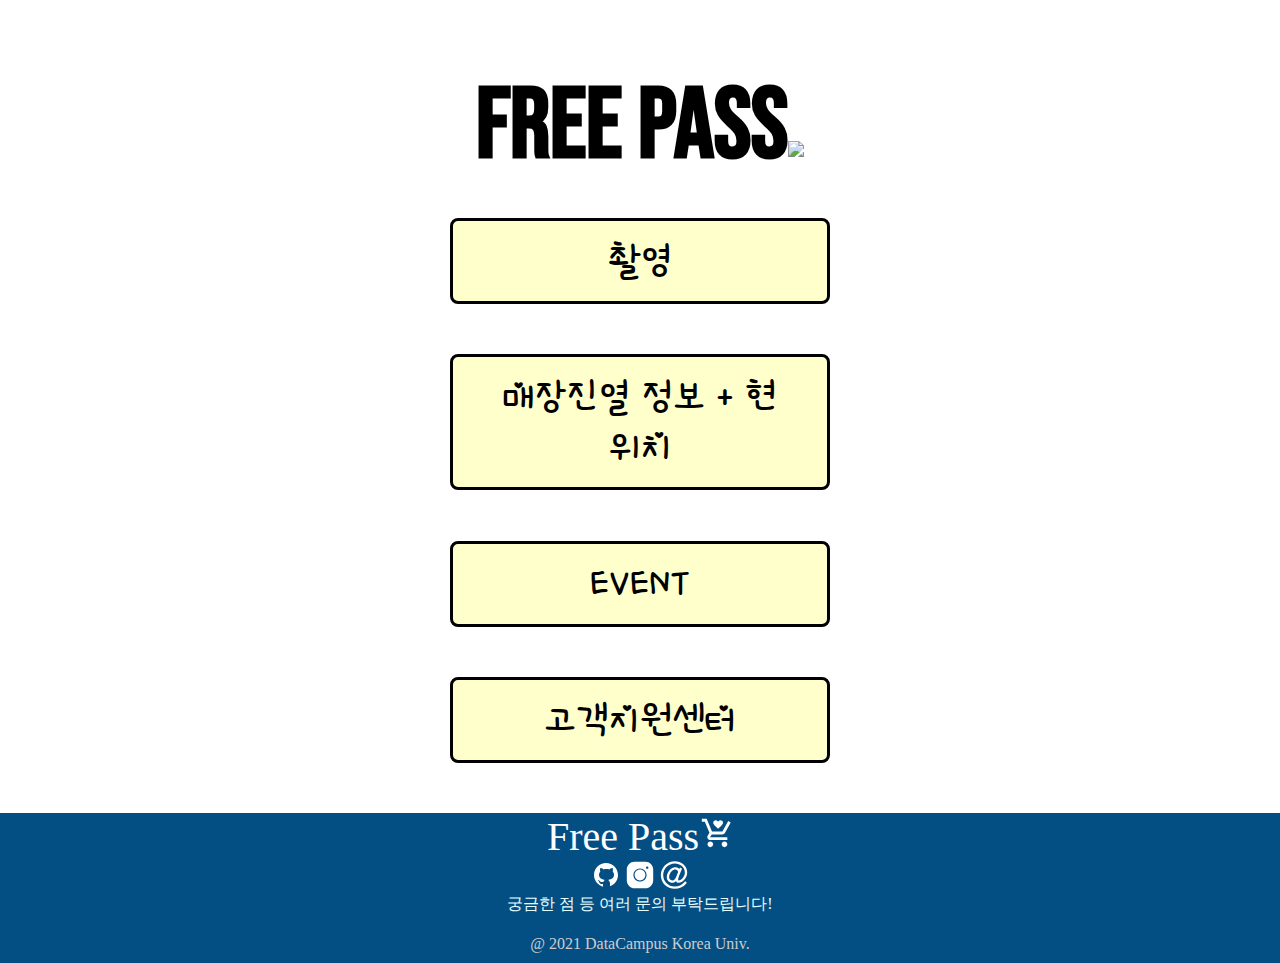
==== CartPass/Web/index.html @ bb1f5be0 "Rename main.html to index.html" ====
<!DOCTYPE html>
<html lang="en">
    <head>
        <meta charset="UTF-8">
        <meta name="viewport" content="width=device-width, initial-scale=1">
        <title>Free Pass</title>
        <link rel="stylesheet" href="./css/main.css">
        <link href="https://fonts.googleapis.com/css2?family=Bebas+Neue&display=swap" rel="stylesheet">
        <link href="https://fonts.googleapis.com/css2?family=Single+Day&display=swap" rel="stylesheet">
        <style type="text/css">
        a:link { color: black; text-decoration: none;}
        a:visited { color: black; text-decoration: none;}
        a:hover { color: black; text-decoration: underline dotted red;;}
        </style>



    </head>
    <body>
        <h1 class="ffont">Free Pass<img src="https://img.icons8.com/material-outlined/75/000000/favorite-cart.png"/></h1>
        <div class="btn-group">
            <button class="button" style="border: 3px solid black;"><a href="camera.html">촬영</a></button>
            <button class="button" style="border: 3px solid black;"><a href="mart.html">매장진열 정보 + 현 위치</a></button>
            <button class="button" style="border: 3px solid black;"><a href="event.html">EVENT</a></button>
            <button class="button" style="border: 3px solid black;"><a href="customer.html">고객지원센터</a></button>

        </div>
        <!-- Footer -->
        <footer>
            <div style="text-align: center;background:#034f84;margin-left:-10px;margin-right:-10px;margin-bottom:-10px;margin-top:50px;">
                <div style="color:white;font-size:40px;">Free Pass<svg xmlns="http://www.w3.org/2000/svg" x="0px" y="0px"
width="34" height="34"
viewBox="0 0 172 172"
style=" fill:#000000;"><g fill="none" fill-rule="nonzero" stroke="none" stroke-width="1" stroke-linecap="butt" stroke-linejoin="miter" stroke-miterlimit="10" stroke-dasharray="" stroke-dashoffset="0" font-family="none" font-weight="none" font-size="none" text-anchor="none" style="mix-blend-mode: normal"><path d="M0,172v-172h172v172z" fill="none"></path><g fill="#ffffff"><path d="M38.80078,14.30534l-24.43945,0.12598l0.06999,14.33333l14.83724,-0.06999l23.61361,56.64746l-8.5804,13.73145c-2.86667,4.58667 -3.01493,10.38036 -0.39193,15.10319c2.623,4.72283 7.59991,7.65657 13.00358,7.65657h86.41992v-14.33333h-86.41992l-0.46191,-0.83985l8.42643,-13.49349h53.52604c5.21017,0 10.005,-2.81897 12.52767,-7.36263l29.47851,-53.07812l-12.52766,-6.95671l-29.47852,53.06413h-52.71419zM85.4681,21.5c-7.61817,0 -13.80143,5.87689 -13.80143,13.12956c0,10.75 25.08333,29.87044 25.08333,29.87044c0,0 25.08333,-19.12044 25.08333,-29.87044c0,-7.25267 -6.18326,-13.12956 -13.80143,-13.12956c-7.25983,0 -11.2819,7.16667 -11.2819,7.16667c0,0 -4.02207,-7.16667 -11.2819,-7.16667zM57.33333,129c-7.91608,0 -14.33333,6.41725 -14.33333,14.33333c0,7.91608 6.41725,14.33333 14.33333,14.33333c7.91608,0 14.33333,-6.41725 14.33333,-14.33333c0,-7.91608 -6.41725,-14.33333 -14.33333,-14.33333zM129,129c-7.91608,0 -14.33333,6.41725 -14.33333,14.33333c0,7.91608 6.41725,14.33333 14.33333,14.33333c7.91608,0 14.33333,-6.41725 14.33333,-14.33333c0,-7.91608 -6.41725,-14.33333 -14.33333,-14.33333z"></path></g></g></svg></div>
                <a href="https://github.com/rhksdn2314/DataCampus2021_KU_Team3"><svg xmlns="http://www.w3.org/2000/svg" x="0px" y="0px"
width="30" height="30"
viewBox="0 0 172 172"
style=" fill:#000000;"><g fill="none" fill-rule="nonzero" stroke="none" stroke-width="1" stroke-linecap="butt" stroke-linejoin="miter" stroke-miterlimit="10" stroke-dasharray="" stroke-dashoffset="0" font-family="none" font-weight="none" font-size="none" text-anchor="none" style="mix-blend-mode: normal"><path d="M0,172v-172h172v172z" fill="none"></path><g fill="#ffffff"><path d="M86,17.2c-37.9948,0 -68.8,30.8052 -68.8,68.8c0,32.23853 22.19947,59.21387 52.12747,66.67867c-0.32107,-0.9288 -0.52747,-2.00667 -0.52747,-3.34253v-11.75907c-2.79213,0 -7.47053,0 -8.64587,0c-4.70707,0 -8.8924,-2.02387 -10.922,-5.78493c-2.2532,-4.1796 -2.64307,-10.57227 -8.22733,-14.4824c-1.65693,-1.30147 -0.3956,-2.7864 1.5136,-2.58573c3.526,0.9976 6.45,3.41707 9.202,7.00613c2.74053,3.5948 4.03053,4.40893 9.1504,4.40893c2.48253,0 6.19773,-0.14333 9.69507,-0.69373c1.88053,-4.77587 5.13133,-9.17333 9.10453,-11.2488c-22.9104,-2.3564 -33.84387,-13.75427 -33.84387,-29.22853c0,-6.66213 2.838,-13.1064 7.65973,-18.53587c-1.5824,-5.38933 -3.57187,-16.38013 0.60773,-20.56547c10.30853,0 16.54067,6.68507 18.03707,8.49107c5.13707,-1.76013 10.77867,-2.75773 16.70693,-2.75773c5.93973,0 11.60427,0.9976 16.7528,2.7692c1.4792,-1.79453 7.71707,-8.50253 18.04853,-8.50253c4.1968,4.19107 2.1844,15.22773 0.5848,20.6056c4.79307,5.418 7.61387,11.84507 7.61387,18.49573c0,15.4628 -10.91627,26.85493 -33.79227,29.2228c6.2952,3.2852 10.8876,12.51587 10.8876,19.4704v15.67493c0,0.59627 -0.13187,1.02627 -0.20067,1.53653c26.80907,-9.39693 46.06733,-34.85293 46.06733,-64.87267c0,-37.9948 -30.8052,-68.8 -68.8,-68.8z"></path></g></g></svg></a>
                <a href="https://www.instagram.com/choiyoon0402"><svg xmlns="http://www.w3.org/2000/svg" x="0px" y="0px"
width="30" height="30"
viewBox="0 0 172 172"
style=" fill:#000000;"><g fill="none" fill-rule="nonzero" stroke="none" stroke-width="1" stroke-linecap="butt" stroke-linejoin="miter" stroke-miterlimit="10" stroke-dasharray="" stroke-dashoffset="0" font-family="none" font-weight="none" font-size="none" text-anchor="none" style="mix-blend-mode: normal"><path d="M0,172v-172h172v172z" fill="none"></path><g fill="#ffffff"><path d="M55.04,10.32c-24.6648,0 -44.72,20.0552 -44.72,44.72v61.92c0,24.6648 20.0552,44.72 44.72,44.72h61.92c24.6648,0 44.72,-20.0552 44.72,-44.72v-61.92c0,-24.6648 -20.0552,-44.72 -44.72,-44.72zM127.28,37.84c3.784,0 6.88,3.096 6.88,6.88c0,3.784 -3.096,6.88 -6.88,6.88c-3.784,0 -6.88,-3.096 -6.88,-6.88c0,-3.784 3.096,-6.88 6.88,-6.88zM86,48.16c20.8808,0 37.84,16.9592 37.84,37.84c0,20.8808 -16.9592,37.84 -37.84,37.84c-20.8808,0 -37.84,-16.9592 -37.84,-37.84c0,-20.8808 16.9592,-37.84 37.84,-37.84zM86,55.04c-17.0624,0 -30.96,13.8976 -30.96,30.96c0,17.0624 13.8976,30.96 30.96,30.96c17.0624,0 30.96,-13.8976 30.96,-30.96c0,-17.0624 -13.8976,-30.96 -30.96,-30.96z"></path></g></g></svg></a>
                <a href="mailto:drlisa@naver.com"><svg xmlns="http://www.w3.org/2000/svg" x="0px" y="0px"
width="30" height="30"
viewBox="0 0 172 172"
                                                       style=" fill:#000000;"><g fill="none" fill-rule="nonzero" stroke="none" stroke-width="1" stroke-linecap="butt" stroke-linejoin="miter" stroke-miterlimit="10" stroke-dasharray="" stroke-dashoffset="0" font-family="none" font-weight="none" font-size="none" text-anchor="none" style="mix-blend-mode: normal"><path d="M0,172v-172h172v172z" fill="none"></path><g fill="#ffffff"><path d="M90.91813,6.88c-44.13931,0 -80.09754,35.75967 -80.57797,79.86578v0.0739v0.08063c0.48135,43.19753 35.70109,78.21969 78.93188,78.21969c26.5517,0 49.01304,-7.95739 67.37562,-29.9925c2.4342,-2.92029 2.04014,-7.26096 -0.88015,-9.69515c-2.92029,-2.4342 -7.26096,-2.04014 -9.69515,0.88015c-16.03741,19.24489 -32.74273,25.0475 -56.80031,25.0475c-35.80201,0 -64.72589,-28.74253 -65.16516,-64.54031c0.44378,-36.70237 30.10371,-66.17969 66.81125,-66.17969c14.91761,0 29.34821,5.07004 39.82875,13.975c10.48054,8.90496 17.17313,21.3934 17.17313,37.58469v1.33031c0,11.64583 -5.48199,22.70516 -13.01422,30.78531c-7.53223,8.08015 -17.17909,12.64469 -22.87735,12.64469c-1.26348,0 -1.21066,-0.15674 -1.31015,-0.26875c-0.0995,-0.11201 -0.63828,-0.86301 -0.63828,-3.17125v-0.17469l-0.00672,-0.17469c0,0 -0.46848,-8.06011 4.15219,-19.28281c0.00567,-0.01377 0.00775,-0.02653 0.01344,-0.04031l15.97719,-39.67422c0.9069,-2.16022 0.65229,-4.63345 -0.6757,-6.5636c-1.32799,-1.93014 -3.54685,-3.05192 -5.88852,-2.97703c-2.75945,0.08922 -5.19836,1.81921 -6.19469,4.39406l-0.88687,2.21047c-1.26451,-1.51368 -2.66414,-2.86888 -4.21266,-4.03125c-5.8404,-4.38397 -13.03448,-5.92594 -20.46531,-5.92594c-9.95805,0 -20.85274,5.65838 -30.37547,15.45313c-9.52273,9.79474 -17.15969,24.31562 -17.15969,42.36844c0,17.37389 14.20523,31.61844 31.56469,31.61844c9.56061,0 17.0263,-4.05602 22.07781,-8.87547c0.62314,1.42762 1.37365,2.7925 2.43219,3.98422c2.95625,3.32798 7.42829,4.89125 11.59656,4.89125c11.70471,0 23.43852,-6.83047 32.94203,-17.02531c9.50351,-10.19484 16.70953,-24.29052 16.70953,-40.16469v-1.33031c0,-20.10415 -8.79268,-36.8304 -22.02406,-48.07266c-13.23138,-11.24226 -30.73462,-17.24703 -48.73781,-17.24703zM91.89235,55.04c5.54485,0 9.48535,1.12758 12.20797,3.17125c2.47958,1.86124 4.42204,4.79338 5.61015,10.04453l-8.19015,20.34437l-4.63594,11.5025c-0.00675,0.01118 -0.01347,0.02238 -0.02015,0.0336c-2.41695,3.87513 -4.79109,8.21534 -8.00203,11.43531c-3.21094,3.21997 -6.71896,5.38844 -12.94031,5.38844c-9.90598,0 -17.80469,-7.90497 -17.80469,-17.85844c0,-14.21095 5.87177,-25.16499 13.26953,-32.77406c7.39777,-7.60908 16.83095,-11.2875 20.50563,-11.2875z"></path></g></g></svg></a>
                <div style="color:#e6ffff;">궁금한 점 등 여러 문의 부탁드립니다!</div>
                <div style="color:#cccccc;margin-top:20px; padding-bottom:10px;">@ 2021 DataCampus Korea Univ.</div>
            </div>
        </footer>

    </body>
</html>
---- CartPass/Web/css/main.css ----
.ffont{
  font-family: 'Bebas Neue', cursive;
  font-size:100px;
  text-align: center;
  margin-bottom: -20px;
}

.btn-group .button {
  background-color: #ffffcc;
  color: black;
  padding: 15px 32px;
  text-align: center;
  text-decoration: none;
  font-size: 40px;
  cursor: pointer;
  width: 30%;
  display: block;
  font-family: 'Single Day', cursive;
  border-radius: 8px;
  margin: 4% 35% 30px;
}

.btn-group .button:not(:last-child) {
  border-bottom: none; /* Prevent double borders */
}

.btn-group .button:hover {
  background-color: #ffff99;
}

/* Footer */
.footer {
  margin-top:20px;
  padding: 25px;
  text-align: center;
  background:#034f84;
}

.footer_0 {
    color:white;
    font-size: 40px;
}

.footer_1{
    color:white;
}
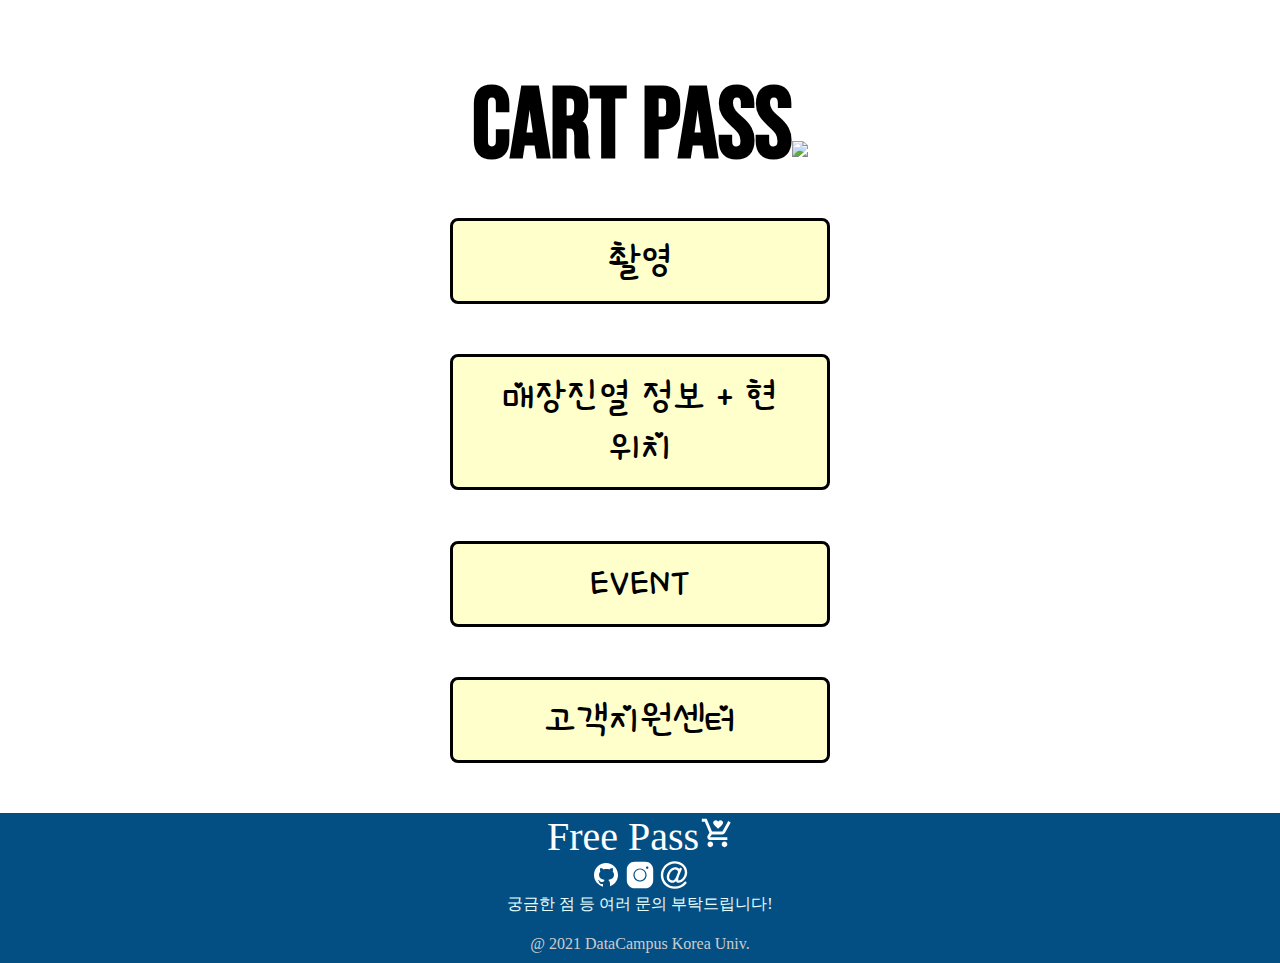
==== commit 6c07d215: "Update index.html" ====
--- a/CartPass/Web/index.html
+++ b/CartPass/Web/index.html
@@ -3,7 +3,7 @@
     <head>
         <meta charset="UTF-8">
         <meta name="viewport" content="width=device-width, initial-scale=1">
-        <title>Free Pass</title>
+        <title>Cart Pass</title>
         <link rel="stylesheet" href="./css/main.css">
         <link href="https://fonts.googleapis.com/css2?family=Bebas+Neue&display=swap" rel="stylesheet">
         <link href="https://fonts.googleapis.com/css2?family=Single+Day&display=swap" rel="stylesheet">
@@ -17,7 +17,7 @@
 
     </head>
     <body>
-        <h1 class="ffont">Free Pass<img src="https://img.icons8.com/material-outlined/75/000000/favorite-cart.png"/></h1>
+        <h1 class="ffont">CART PASS<img src="https://img.icons8.com/material/75/000000/fast-cart.png"/></h1>        
         <div class="btn-group">
             <button class="button" style="border: 3px solid black;"><a href="camera.html">촬영</a></button>
             <button class="button" style="border: 3px solid black;"><a href="mart.html">매장진열 정보 + 현 위치</a></button>
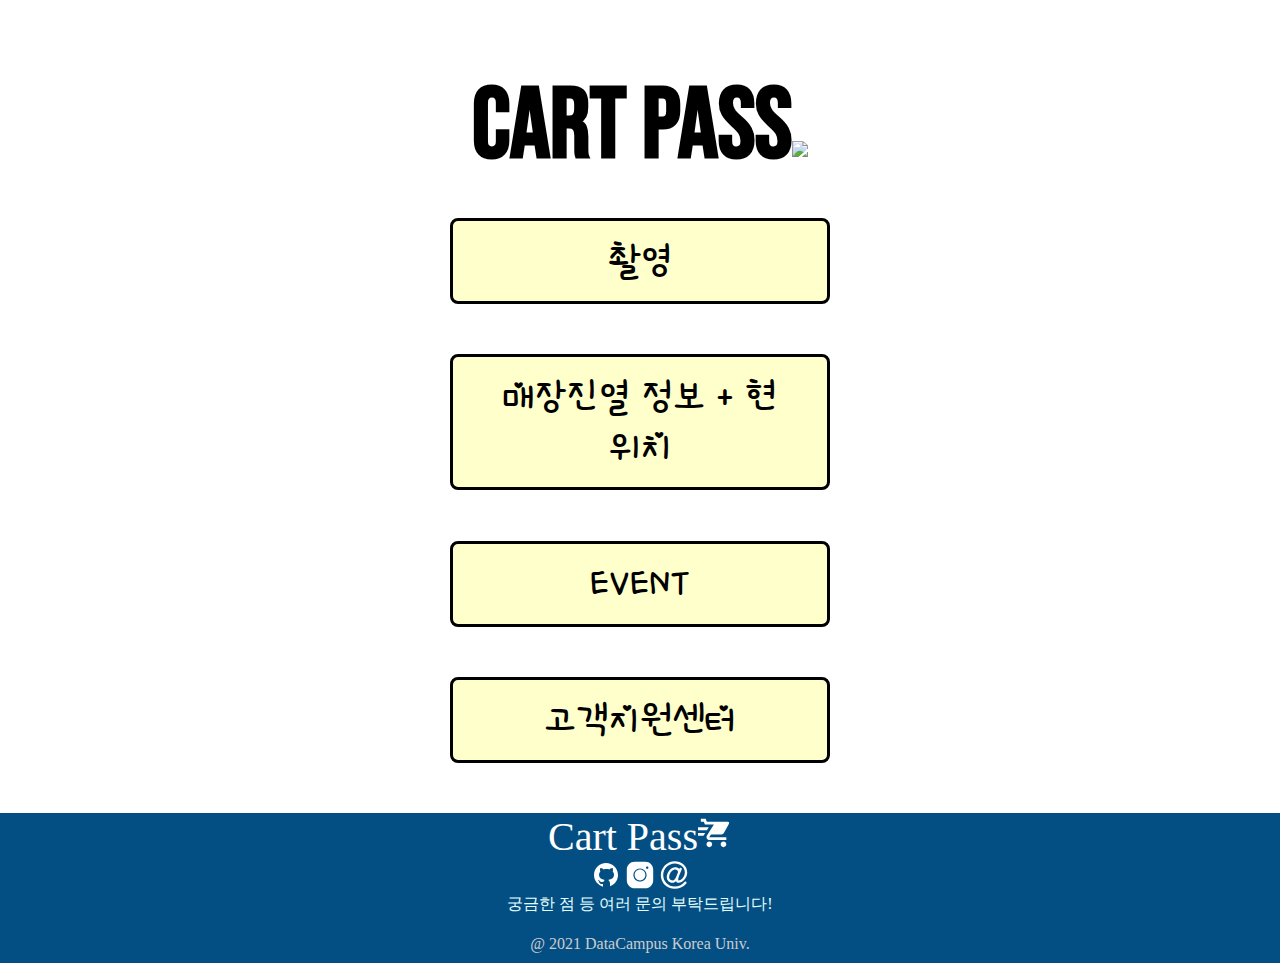
==== commit 50dbe87b: "Update index.html" ====
--- a/CartPass/Web/index.html
+++ b/CartPass/Web/index.html
@@ -28,10 +28,10 @@
         <!-- Footer -->
         <footer>
             <div style="text-align: center;background:#034f84;margin-left:-10px;margin-right:-10px;margin-bottom:-10px;margin-top:50px;">
-                <div style="color:white;font-size:40px;">Free Pass<svg xmlns="http://www.w3.org/2000/svg" x="0px" y="0px"
+                <div style="color:white;font-size:40px;">Cart Pass<svg xmlns="http://www.w3.org/2000/svg" x="0px" y="0px"
 width="34" height="34"
 viewBox="0 0 172 172"
-style=" fill:#000000;"><g fill="none" fill-rule="nonzero" stroke="none" stroke-width="1" stroke-linecap="butt" stroke-linejoin="miter" stroke-miterlimit="10" stroke-dasharray="" stroke-dashoffset="0" font-family="none" font-weight="none" font-size="none" text-anchor="none" style="mix-blend-mode: normal"><path d="M0,172v-172h172v172z" fill="none"></path><g fill="#ffffff"><path d="M38.80078,14.30534l-24.43945,0.12598l0.06999,14.33333l14.83724,-0.06999l23.61361,56.64746l-8.5804,13.73145c-2.86667,4.58667 -3.01493,10.38036 -0.39193,15.10319c2.623,4.72283 7.59991,7.65657 13.00358,7.65657h86.41992v-14.33333h-86.41992l-0.46191,-0.83985l8.42643,-13.49349h53.52604c5.21017,0 10.005,-2.81897 12.52767,-7.36263l29.47851,-53.07812l-12.52766,-6.95671l-29.47852,53.06413h-52.71419zM85.4681,21.5c-7.61817,0 -13.80143,5.87689 -13.80143,13.12956c0,10.75 25.08333,29.87044 25.08333,29.87044c0,0 25.08333,-19.12044 25.08333,-29.87044c0,-7.25267 -6.18326,-13.12956 -13.80143,-13.12956c-7.25983,0 -11.2819,7.16667 -11.2819,7.16667c0,0 -4.02207,-7.16667 -11.2819,-7.16667zM57.33333,129c-7.91608,0 -14.33333,6.41725 -14.33333,14.33333c0,7.91608 6.41725,14.33333 14.33333,14.33333c7.91608,0 14.33333,-6.41725 14.33333,-14.33333c0,-7.91608 -6.41725,-14.33333 -14.33333,-14.33333zM129,129c-7.91608,0 -14.33333,6.41725 -14.33333,14.33333c0,7.91608 6.41725,14.33333 14.33333,14.33333c7.91608,0 14.33333,-6.41725 14.33333,-14.33333c0,-7.91608 -6.41725,-14.33333 -14.33333,-14.33333z"></path></g></g></svg></div>
+style=" fill:#000000;"><g fill="none" fill-rule="nonzero" stroke="none" stroke-width="1" stroke-linecap="butt" stroke-linejoin="miter" stroke-miterlimit="10" stroke-dasharray="" stroke-dashoffset="0" font-family="none" font-weight="none" font-size="none" text-anchor="none" style="mix-blend-mode: normal"><path d="M0,172v-172h172v172z" fill="none"></path><g fill="#ffffff"><path d="M38.78678,14.31934l-24.43945,0.11198l0.06999,14.33333l14.83724,-0.06999l5.96289,14.30534h0.61589h8.84635v0.014h35.86133l-13.81543,21.91992l-8.74837,13.89941h0.014l-12.69564,20.25423c-2.86667,4.58667 -3.01493,10.38036 -0.39193,15.10319c2.623,4.72283 7.59991,7.65657 13.00358,7.65657h85.41211v-14.33333h-85.41211l-0.46191,-0.83984l8.44043,-13.49349h52.50423c5.21017,0 10.005,-2.83296 12.52767,-7.37663l25.8252,-46.48535c1.23983,-2.22167 1.20601,-4.91768 -0.08399,-7.11068c-1.29,-2.18583 -3.64985,-3.52734 -6.18685,-3.52734h-105.69434zM0,57.33333v14.33333h45.57552l0.29395,-0.43392l8.73438,-13.89941zM0,86v14.33333h27.51888l9.09831,-14.33333zM57.31934,129.014c-7.91608,0 -14.33333,6.41725 -14.33333,14.33333c0,7.91608 6.41725,14.33333 14.33333,14.33333c7.91608,0 14.33333,-6.41725 14.33333,-14.33333c0,-7.91608 -6.41725,-14.33333 -14.33333,-14.33333zM128.986,129.014c-7.91608,0 -14.33333,6.41725 -14.33333,14.33333c0,7.91608 6.41725,14.33333 14.33333,14.33333c7.91608,0 14.33333,-6.41725 14.33333,-14.33333c0,-7.91608 -6.41725,-14.33333 -14.33333,-14.33333z"></path></g></g></svg></div>
                 <a href="https://github.com/rhksdn2314/DataCampus2021_KU_Team3"><svg xmlns="http://www.w3.org/2000/svg" x="0px" y="0px"
 width="30" height="30"
 viewBox="0 0 172 172"
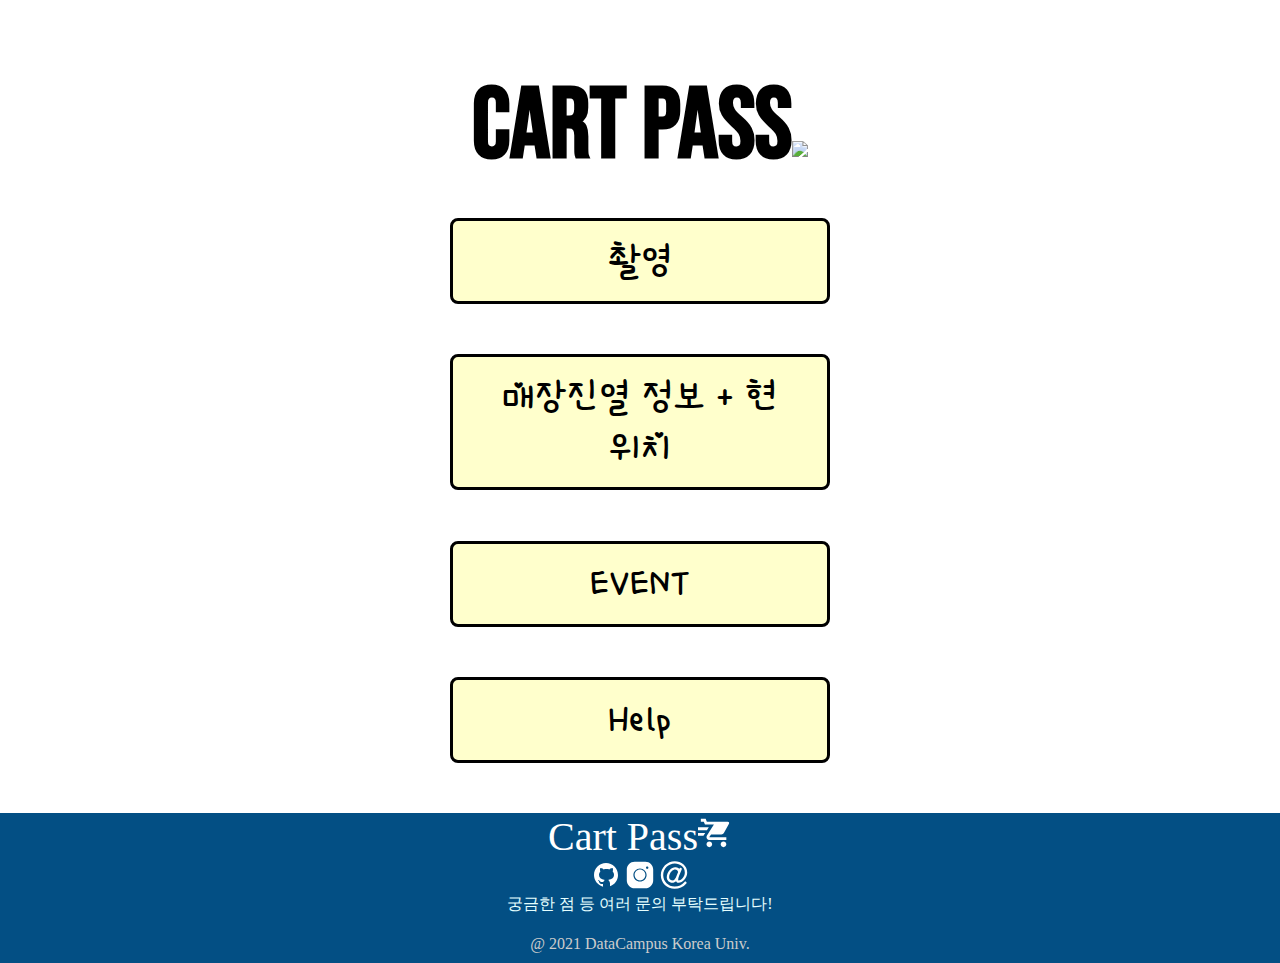
==== commit b4405e18: "Update index.html" ====
--- a/CartPass/Web/index.html
+++ b/CartPass/Web/index.html
@@ -22,7 +22,7 @@
             <button class="button" style="border: 3px solid black;"><a href="camera.html">촬영</a></button>
             <button class="button" style="border: 3px solid black;"><a href="mart.html">매장진열 정보 + 현 위치</a></button>
             <button class="button" style="border: 3px solid black;"><a href="event.html">EVENT</a></button>
-            <button class="button" style="border: 3px solid black;"><a href="customer.html">고객지원센터</a></button>
+            <button class="button" style="border: 3px solid black;"><a href="customer.html">Help</a></button>
 
         </div>
         <!-- Footer -->
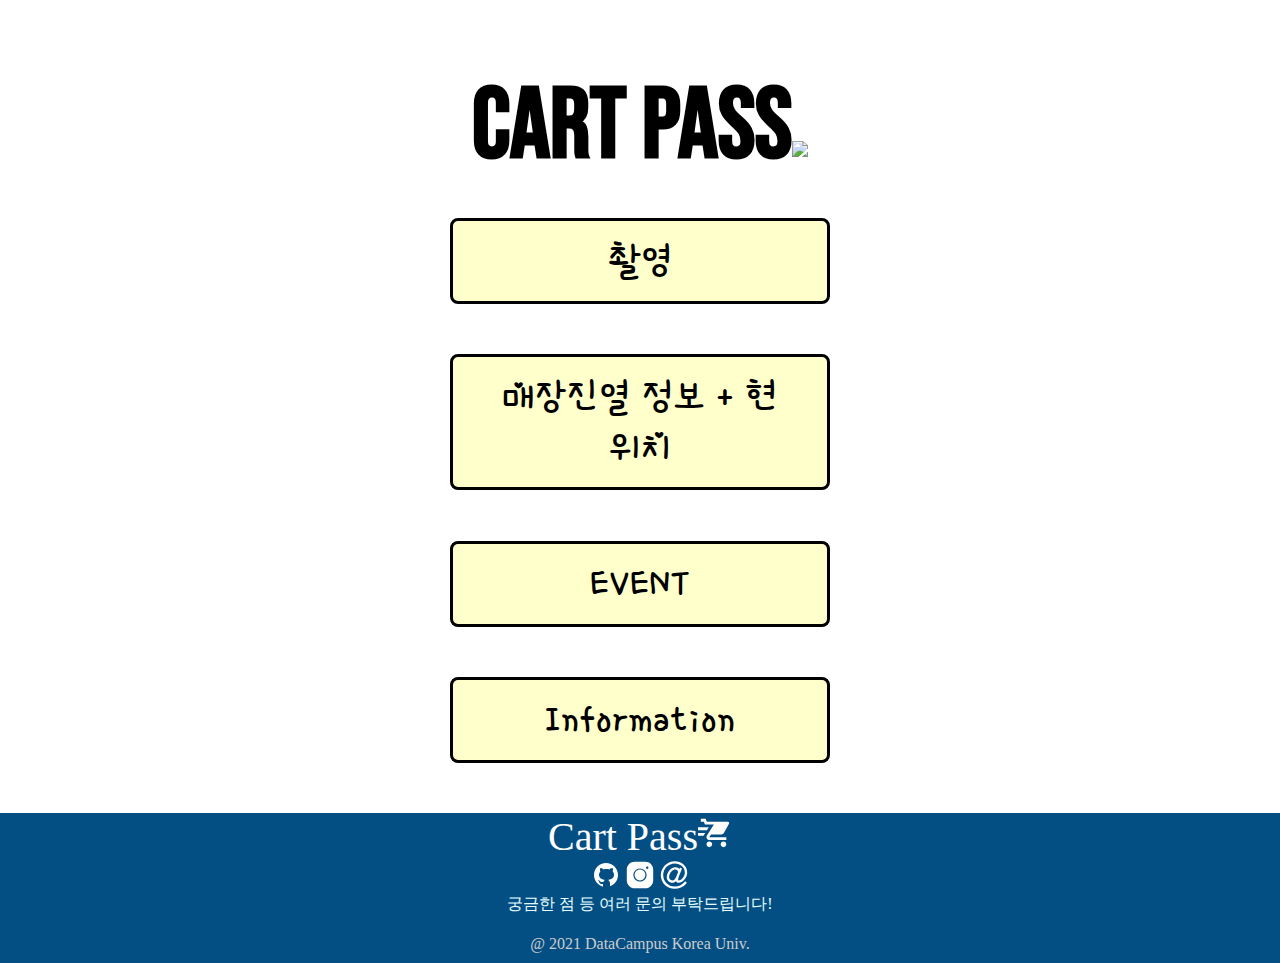
==== commit 1794b5ee: "Update index.html" ====
--- a/CartPass/Web/index.html
+++ b/CartPass/Web/index.html
@@ -22,7 +22,7 @@
             <button class="button" style="border: 3px solid black;"><a href="camera.html">촬영</a></button>
             <button class="button" style="border: 3px solid black;"><a href="mart.html">매장진열 정보 + 현 위치</a></button>
             <button class="button" style="border: 3px solid black;"><a href="event.html">EVENT</a></button>
-            <button class="button" style="border: 3px solid black;"><a href="customer.html">Help</a></button>
+            <button class="button" style="border: 3px solid black;"><a href="customer.html">Information</a></button>
 
         </div>
         <!-- Footer -->
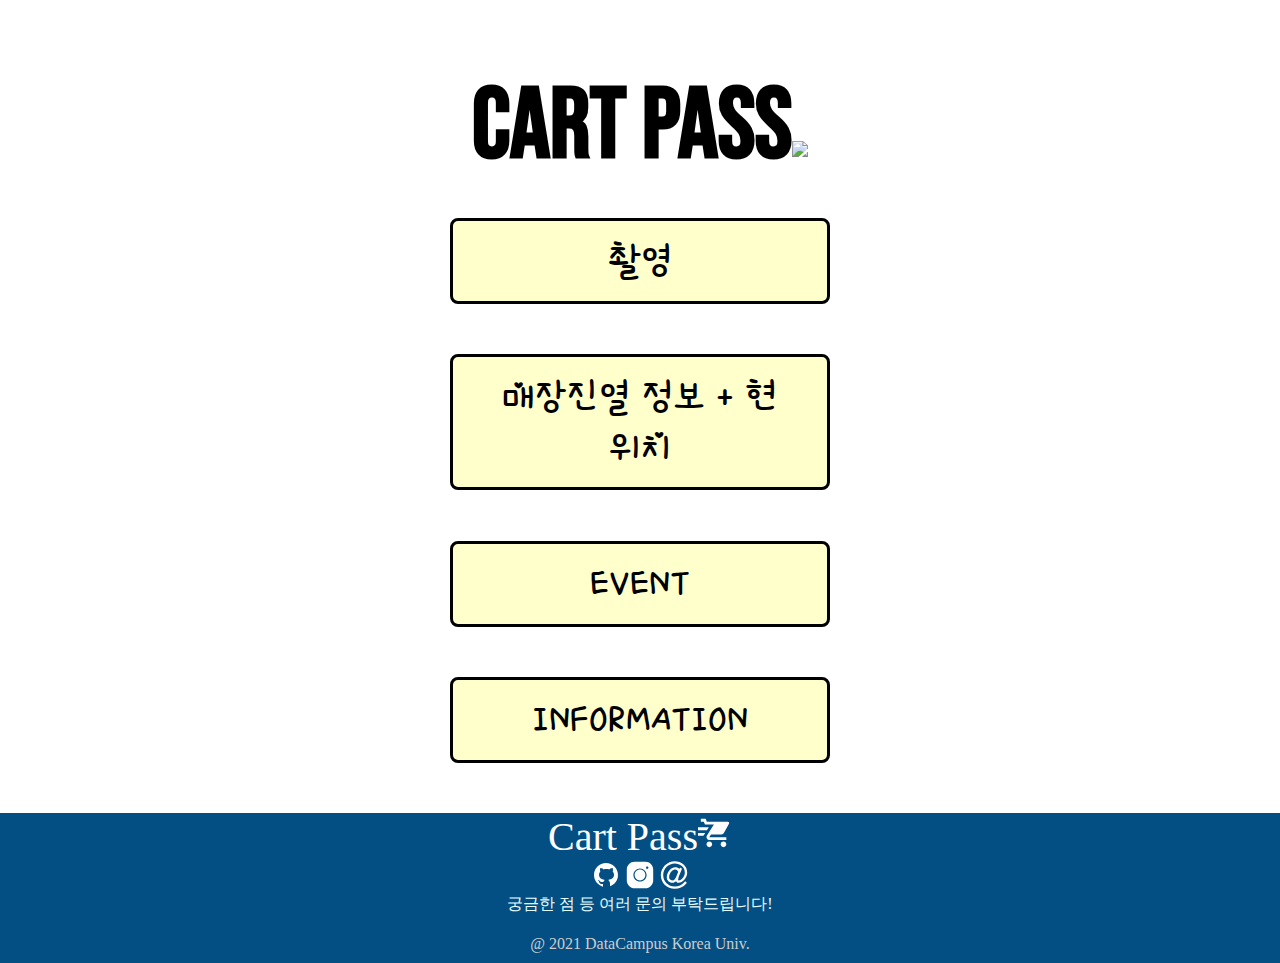
==== commit b78b3af6: "Update index.html" ====
--- a/CartPass/Web/index.html
+++ b/CartPass/Web/index.html
@@ -22,7 +22,7 @@
             <button class="button" style="border: 3px solid black;"><a href="camera.html">촬영</a></button>
             <button class="button" style="border: 3px solid black;"><a href="mart.html">매장진열 정보 + 현 위치</a></button>
             <button class="button" style="border: 3px solid black;"><a href="event.html">EVENT</a></button>
-            <button class="button" style="border: 3px solid black;"><a href="customer.html">Information</a></button>
+            <button class="button" style="border: 3px solid black;"><a href="customer.html">INFORMATION</a></button>
 
         </div>
         <!-- Footer -->
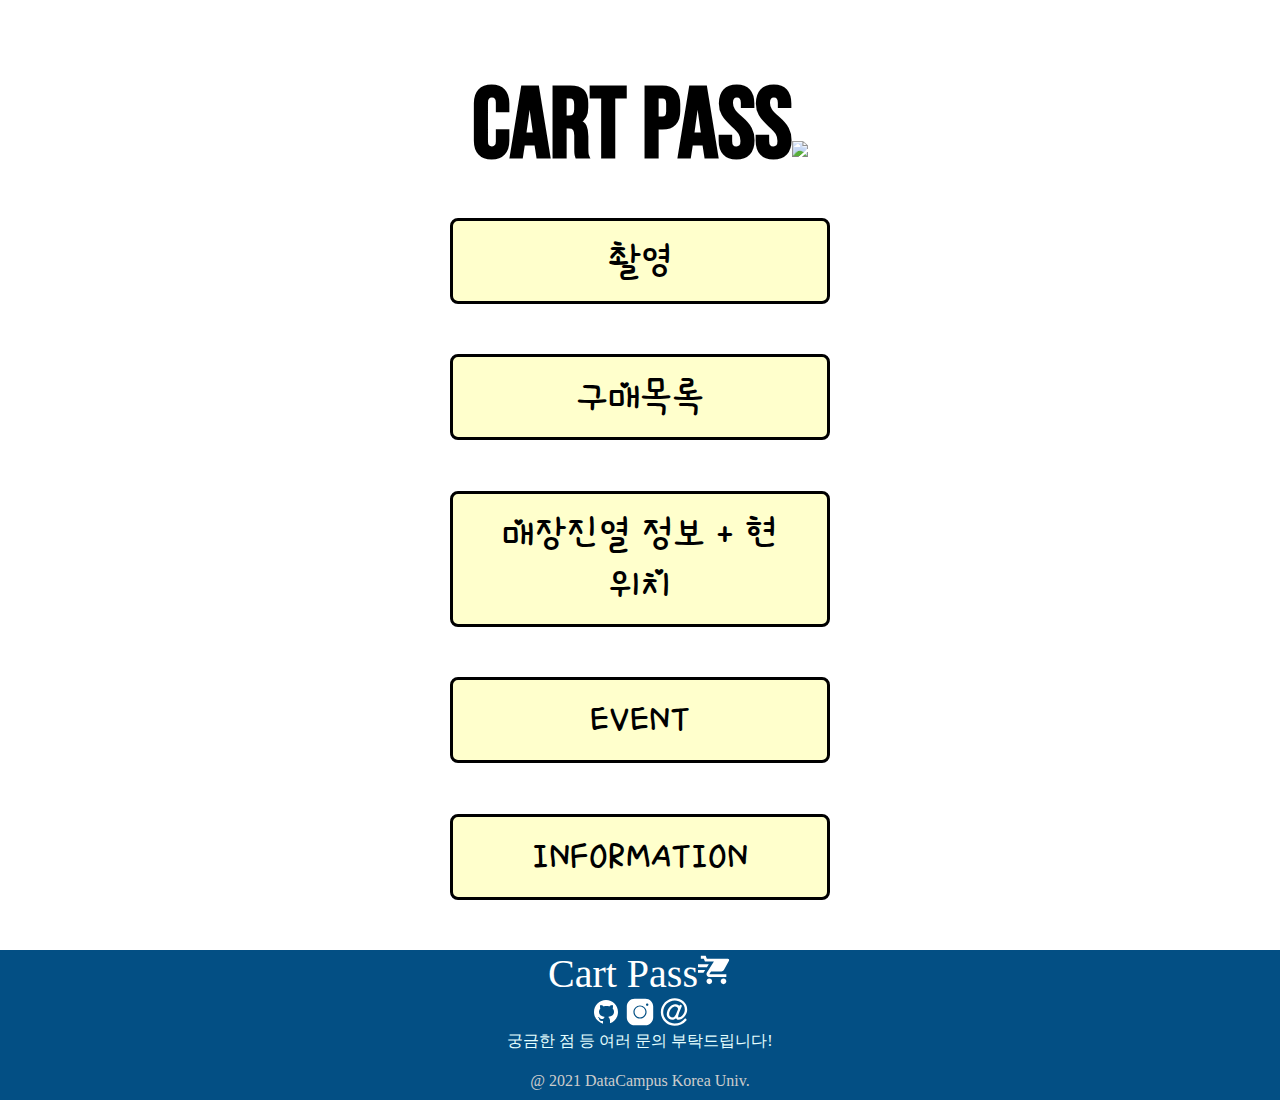
==== commit 466984fc: "Update index.html" ====
--- a/CartPass/Web/index.html
+++ b/CartPass/Web/index.html
@@ -20,6 +20,7 @@
         <h1 class="ffont">CART PASS<img src="https://img.icons8.com/material/75/000000/fast-cart.png"/></h1>        
         <div class="btn-group">
             <button class="button" style="border: 3px solid black;"><a href="camera.html">촬영</a></button>
+            <button class="button" style="border: 3px solid black;"><a href="camera_m.html">구매목록</a></button>
             <button class="button" style="border: 3px solid black;"><a href="mart.html">매장진열 정보 + 현 위치</a></button>
             <button class="button" style="border: 3px solid black;"><a href="event.html">EVENT</a></button>
             <button class="button" style="border: 3px solid black;"><a href="customer.html">INFORMATION</a></button>
